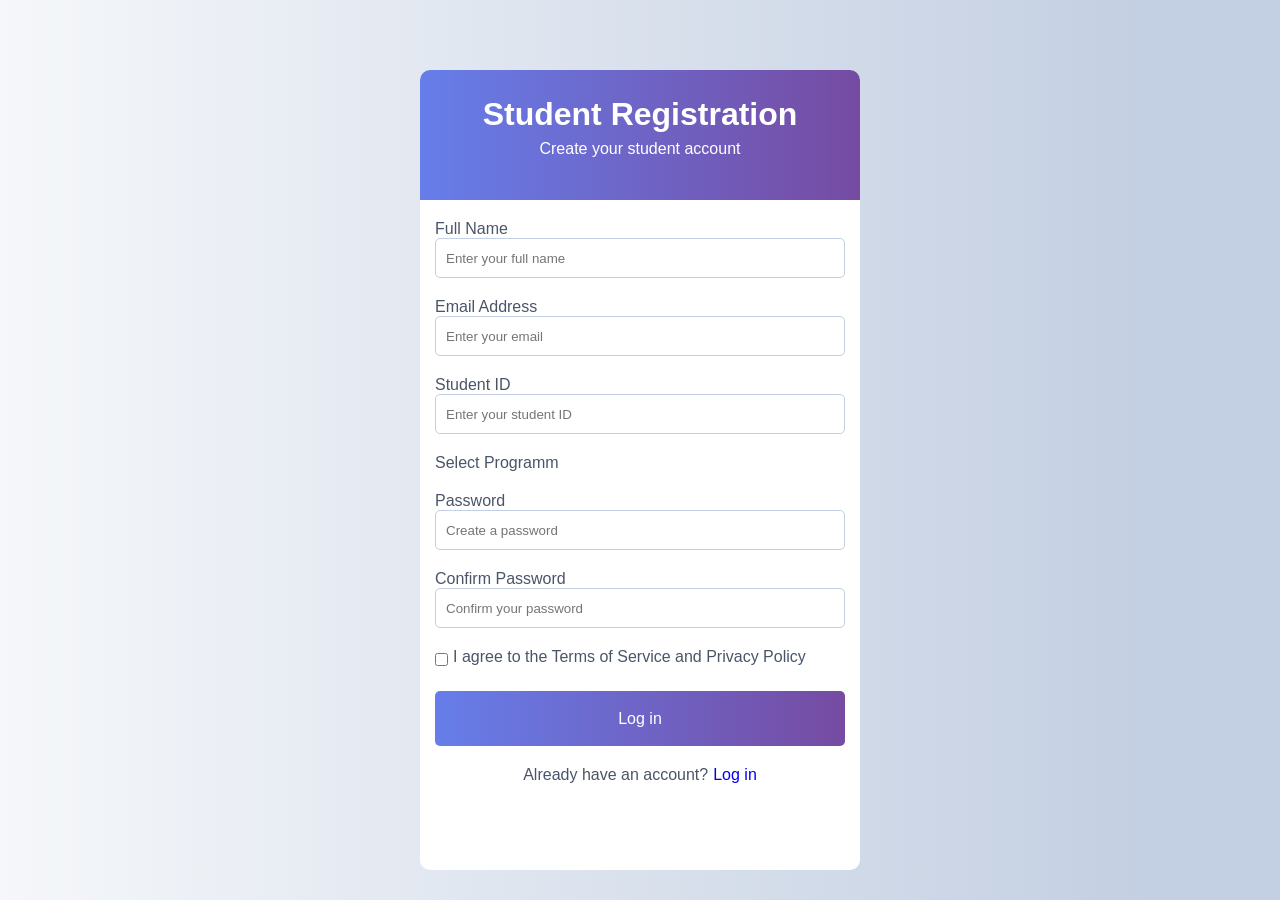
==== reister.html @ 1c490a02 "{vtoraya stranichka}" ====
<!DOCTYPE html>
<html lang="en">
<head>
    <meta charset="UTF-8">
    <meta name="viewport" content="width=device-width, initial-scale=1.0">
    <title>Registration</title>
    <link rel="stylesheet" href="styles.css">
</head>
<body>
    <div class="content">
        <header>
            <H1>Student Registration</H1>
            <p class="p">Create your student account</p>
        </header>


        <section>
            <label>Full Name</label>
            <input class="pole" type="text" placeholder="Enter your full name"/>
        </section>
        <section>
            <label>Email Address</label>
            <input class="pole" type="text" placeholder="Enter your email"/>
        </section>
        <section>
            <label>Student ID</label>
            <input class="pole" type="text" placeholder="Enter your student ID"/>
        </section>
        <section>
            <label>Select Programm</label>
        </section>
        <section>
            <label>Password</label>
            <input class="pole" type="text" placeholder="Create a password"/>
        </section>
        <section>
            <label>Confirm Password</label>
            <input class="pole" type="text" placeholder="Confirm your password"/>
        </section>


        <section id="password-helper">
            <input class="checkbox" type="checkbox" name="Remember me" id="checkbox">
            <label for="checkbox">I agree to the Terms of Service and Privacy Policy</label>
        </section>
    
        <section>
            <button>Log in</button>
        </section>
        <section class="Registration">
            <label for="microsofttvar">Already have an account?</label>
            <a id="microsofttvar" href="index.html">Log in</a>
        </section>
    </div>
</body>
</html>
---- styles.css ----
* {
    box-sizing: border-box;
    margin: 0;
    padding: 0;
    font-family: 'Poppins', sans-serif;
}

body{
    display:flex;
    justify-content: center;
    align-items: center;
    background: linear-gradient(to right,#f5f7fa,#c3cfe2 90%);
    margin-top: 70px;
}

header{
    background: linear-gradient(to right,#667eea,#764ba2);
    margin: 0;
    width: 440px;
    height: 130px;
    border-top-left-radius: 10px;
    border-top-right-radius: 10px;
    padding-top: 1px;
}

.content{
    background-color: rgb(255, 255, 255);
    width: 440px;
    height: 800px;
    border-radius: 10px;
    
}

h1{
    text-align: center;
    color: white;
    padding-top: 25px;
}

.p{
    text-align: center;
    color: white;
    margin: 7px;
}

section{
    padding-top: 20px;
    margin-left: 15px;
    margin-right: 15px;;
    gap: 5px;
}

label{
    margin-bottom: 5px;
}
.pole{
    border-radius: 5px;
    width: 410px;
    height: 40px;
    padding-left: 10px;
    padding-right: 10px;
    border: 1px solid #c3cfe2;
    outline: none;
    font-family: 'Poppins', sans-serif;
}
.pole:focus{
    border-color: blue;
    box-shadow: 0 0 5px rgba(0, 100, 255, 0.5);
}

label{
    color:#4a5568;
}

.ssil{
    margin-left: auto;
    text-decoration: none;
    color: blue;

}

#password-helper {
    display: flex;
}

button{
    background: linear-gradient(to right,#667eea,#764ba2);
    border-radius: 5px;
    width: 410px;
    height: 55px;
    border: none;
    font-size: 16px;
    color: white;
}

button:hover {
    box-shadow: 0 0 5px rgba(152, 102, 245, 1);;
}
button:active{
    background: linear-gradient(to right,#4657a3,#5a3a7c);
}

.Registration{
    display: flex;
    justify-content: center;
}

#microsofttvar{
    text-decoration: none;
}
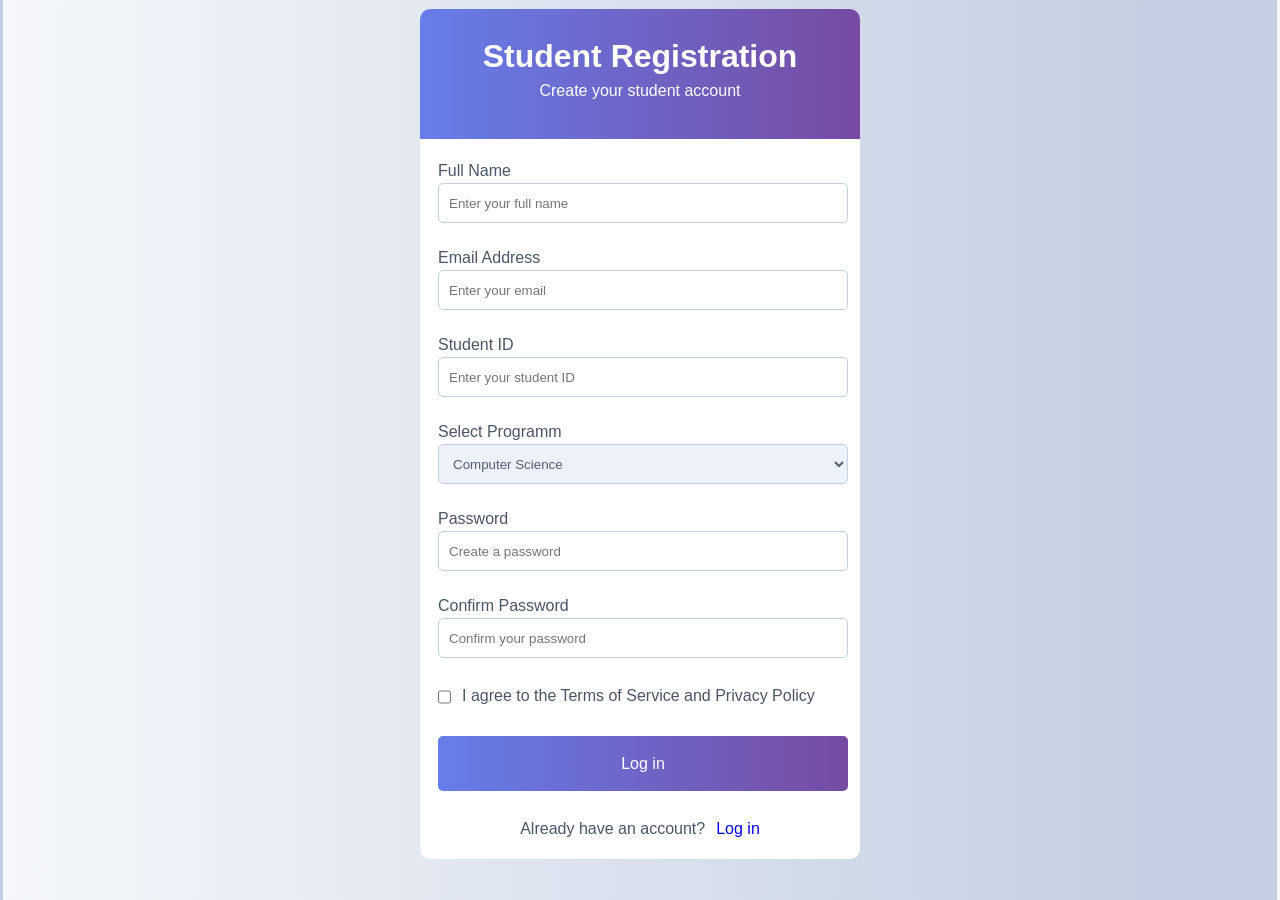
==== commit 6684fd51: "{konec}" ====
--- a/reister.html
+++ b/reister.html
@@ -28,6 +28,13 @@
         </section>
         <section>
             <label>Select Programm</label>
+            <select class="drop" name="kategorii" id="kategorii-select">
+              <option value="">Computer Science</option>
+              <option value="">Engineering</option>
+              <option value="">Business</option>
+              <option value="">Arts & Humanities</option>
+              <option value="">Science</option>
+            </select>
         </section>
         <section>
             <label>Password</label>
--- a/styles.css
+++ b/styles.css
@@ -1,6 +1,6 @@
 * {
     box-sizing: border-box;
-    margin: 0;
+    margin: 3px;
     padding: 0;
     font-family: 'Poppins', sans-serif;
 }
@@ -10,7 +10,6 @@
     justify-content: center;
     align-items: center;
     background: linear-gradient(to right,#f5f7fa,#c3cfe2 90%);
-    margin-top: 70px;
 }
 
 header{
@@ -26,7 +25,7 @@
 .content{
     background-color: rgb(255, 255, 255);
     width: 440px;
-    height: 800px;
+    height: 850px;
     border-radius: 10px;
     
 }
@@ -107,4 +106,18 @@
 
 #microsofttvar{
     text-decoration: none;
-}+}
+
+.drop{
+    border-radius: 5px;
+    width: 410px;
+    height: 40px;
+    padding-left: 10px;
+    padding-right: 10px;
+    border: 1px solid #c3cfe2;
+    outline: none;
+    font-family: 'Poppins', sans-serif;
+    color: #545d6d;
+    background-color: #edf2fa;
+}
+
